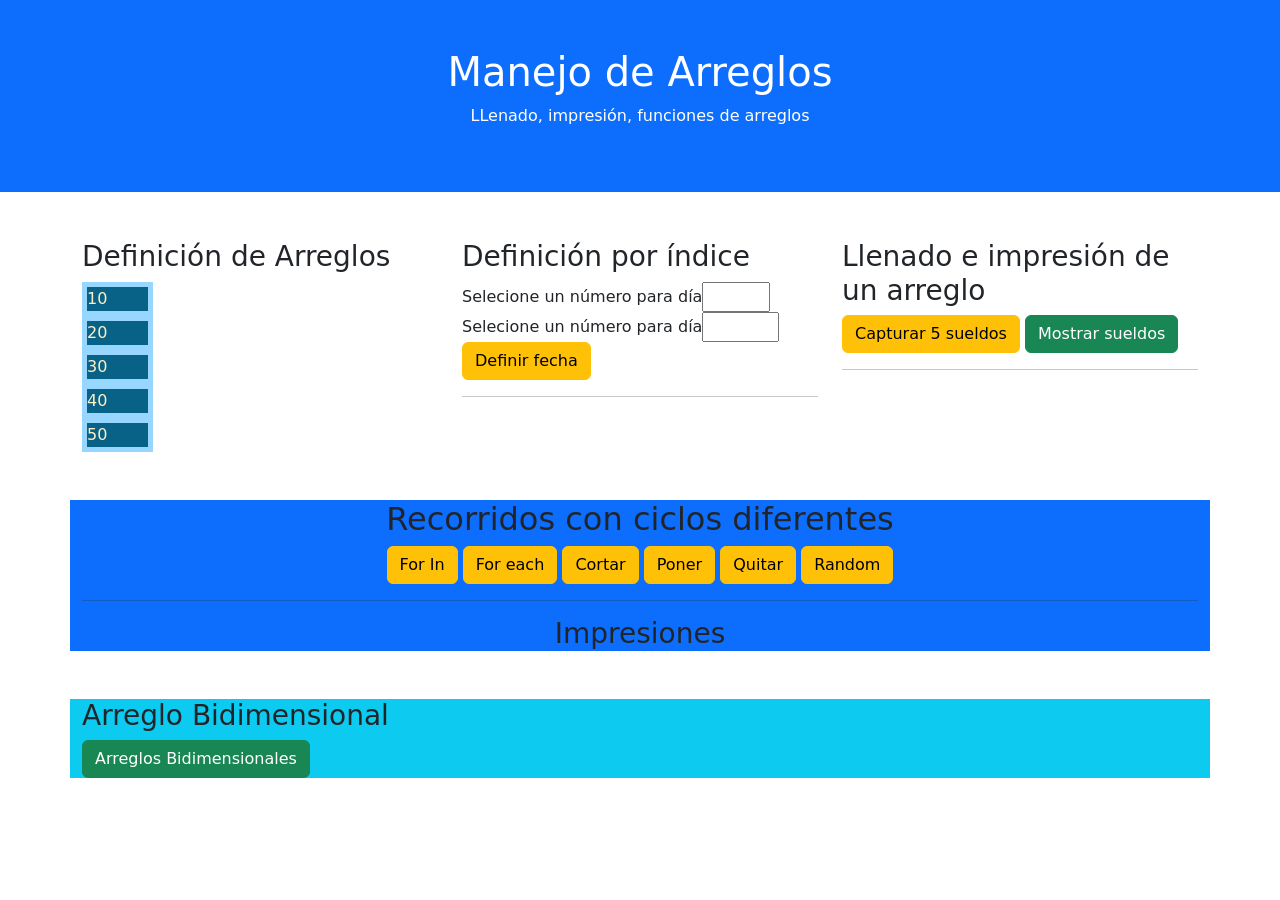
==== index.html @ 81dcd423 "Primer commit" ====
<!DOCTYPE html>
<html lang="en">
<head>
    <meta charset="UTF-8">
    <meta http-equiv="X-UA-Compatible" content="IE=edge">
    <meta name="viewport" content="width=device-width, initial-scale=1.0">
    <link href="https://cdn.jsdelivr.net/npm/bootstrap@5.3.8/dist/css/bootstrap.min.css" rel="stylesheet">
    <script src="https://cdn.jsdelivr.net/npm/bootstrap@5.3.8/dist/js/bootstrap.bundle.min.js"></script>
    <title>Arreglos con JS</title>
</head>
<body>
    <header class="container-fluid p-5 bg-primary text-white text-center">
        <h1>Manejo de Arreglos</h1>
        <p>LLenado, impresión, funciones de arreglos</p> 
    </header>
    <section class="container mt-5">
        <div class="row">
          <article class="col-sm-4 auto-mx">
            <h3>Definición de Arreglos</h3>
            <article id="imprimir"></article>
          </article>
          <article class="col-sm-4">
            <h3>Definición por índice </h3>
            <article id="fecha">
                <form action="#">
                    <label>Selecione un número para día</label><input type="number" min="1" max="7" id="dia"><br>
                    <label>Selecione un número para día</label><input type="number" min="1" max="12" id="m"><br>
                    <button class="btn btn-warning" onclick="fechas()">Definir fecha</button>
                </form>
            </article>
            <hr>
            <p id="impdias"></p>
            <p id="impmes"></p>
          </article>
          <article class="col-sm-4">
            <h3>Llenado e impresión de un arreglo</h3>        
            <button class="btn btn-warning" onclick="cargar()">Capturar 5 sueldos</button>
            <button class="btn btn-success" onclick="mostrar()">Mostrar sueldos</button>
            <hr>
            <p id="sueldos"></p>
          </article>
        </div>
    </section>
    <section class="container mt-5 bg-primary">
        <h2 class="text-center">Recorridos con ciclos diferentes</h2>
        <article class="text-center">
            <button class="btn btn-warning" onclick="recorridoForin()">For In</button>
            <button class="btn btn-warning" onclick="imprimir()">For each</button>
            <button class="btn btn-warning" onclick="cortar()">Cortar</button>
            <button class="btn btn-warning" onclick="poner()">Poner</button>
            <button class="btn btn-warning" onclick="quitar()">Quitar</button>
            <button class="btn btn-warning" onclick="arreglo_random()">Random</button>
            <hr>
            <article>
                <h3>Impresiones</h3>
                <article id="impForin"></article>
                <article id="impForeach"></article>
                <article id="impCompleto"></article>
                <article id="impCortado"></article>
                <article id="impVerduras"></article>
                <article id="impRandom"></article>
            </article>
        </article>
   </section>
   <section class="container mt-5 bg-info">
        <article>
            <h3>Arreglo Bidimensional</h3>
            <button class="btn btn-success" onclick="bidimensional_definicion()">Arreglos Bidimensionales</button>
            <article id="impBidimensional"></article>
        </article>
    </section>
    <script src="js/arreglos.js"></script>
</body>
</html>
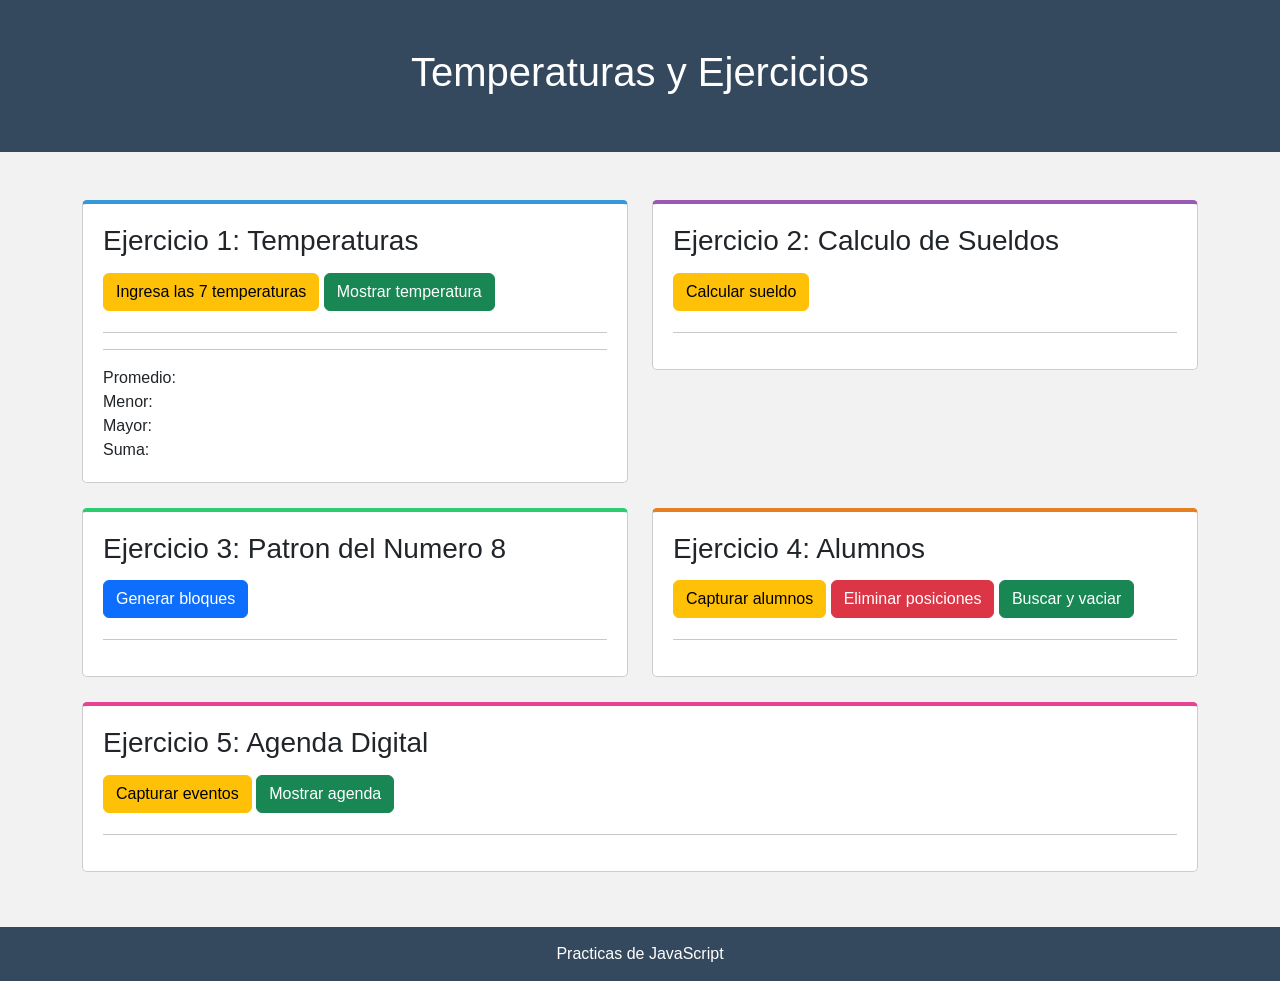
==== commit da0c89fc: "Publicar pagina de temperaturas" ====
--- a/index.html
+++ b/index.html
@@ -1,74 +1,129 @@
 <!DOCTYPE html>
-<html lang="en">
+<html lang="es">
 <head>
     <meta charset="UTF-8">
-    <meta http-equiv="X-UA-Compatible" content="IE=edge">
     <meta name="viewport" content="width=device-width, initial-scale=1.0">
+
     <link href="https://cdn.jsdelivr.net/npm/bootstrap@5.3.8/dist/css/bootstrap.min.css" rel="stylesheet">
-    <script src="https://cdn.jsdelivr.net/npm/bootstrap@5.3.8/dist/js/bootstrap.bundle.min.js"></script>
-    <title>Arreglos con JS</title>
+    <link rel="stylesheet" href="estilos.css">
+
+    <title>Mis Ejercicios JavaScript</title>
 </head>
 <body>
-    <header class="container-fluid p-5 bg-primary text-white text-center">
-        <h1>Manejo de Arreglos</h1>
-        <p>LLenado, impresión, funciones de arreglos</p> 
+
+    <header class="container-fluid p-5 text-center">
+        <h1>Temperaturas y Ejercicios</h1>
     </header>
-    <section class="container mt-5">
+
+    <main class="container mt-5">
         <div class="row">
-          <article class="col-sm-4 auto-mx">
-            <h3>Definición de Arreglos</h3>
-            <article id="imprimir"></article>
-          </article>
-          <article class="col-sm-4">
-            <h3>Definición por índice </h3>
-            <article id="fecha">
-                <form action="#">
-                    <label>Selecione un número para día</label><input type="number" min="1" max="7" id="dia"><br>
-                    <label>Selecione un número para día</label><input type="number" min="1" max="12" id="m"><br>
-                    <button class="btn btn-warning" onclick="fechas()">Definir fecha</button>
-                </form>
-            </article>
-            <hr>
-            <p id="impdias"></p>
-            <p id="impmes"></p>
-          </article>
-          <article class="col-sm-4">
-            <h3>Llenado e impresión de un arreglo</h3>        
-            <button class="btn btn-warning" onclick="cargar()">Capturar 5 sueldos</button>
-            <button class="btn btn-success" onclick="mostrar()">Mostrar sueldos</button>
-            <hr>
-            <p id="sueldos"></p>
-          </article>
+
+            <!-- EJERCICIO 1 -->
+            <div class="col-md-6">
+                <section class="caja temperaturas">
+                    <h3>Ejercicio 1: Temperaturas</h3>
+
+                    <button class="btn btn-warning" onclick="cargar()">
+                        Ingresa las 7 temperaturas
+                    </button>
+
+                    <button class="btn btn-success" onclick="mostrar()">
+                        Mostrar temperatura
+                    </button>
+
+                    <hr>
+
+                    <div id="imprimir">
+                        <div id="lista-temp"></div>
+                        <hr>
+                        <div>Promedio: <span id="promedio"></span></div>
+                        <div>Menor: <span id="menor"></span></div>
+                        <div>Mayor: <span id="mayor"></span></div>
+                        <div>Suma: <span id="sumaMM"></span></div>
+                    </div>
+                </section>
+            </div>
+
+            <!-- EJERCICIO 2 -->
+            <div class="col-md-6">
+                <section class="caja sueldos">
+                    <h3>Ejercicio 2: Calculo de Sueldos</h3>
+
+                    <button class="btn btn-warning" onclick="ejercicio2Sueldo()">
+                        Calcular sueldo
+                    </button>
+
+                    <hr>
+
+                    <div id="impSueldos" class="resultado"></div>
+                </section>
+            </div>
+
+            <!-- EJERCICIO 3 -->
+            <div class="col-md-6">
+                <section class="caja patron">
+                    <h3>Ejercicio 3: Patron del Numero 8</h3>
+
+                    <button class="btn btn-primary" onclick="generarBloques()">
+                        Generar bloques
+                    </button>
+
+                    <hr>
+
+                    <div id="impBloques" class="resultado"></div>
+                </section>
+            </div>
+
+            <!-- EJERCICIO 4 -->
+            <div class="col-md-6">
+                <section class="caja alumnos">
+                    <h3>Ejercicio 4: Alumnos</h3>
+
+                    <button class="btn btn-warning" onclick="capturarAlumnos()">
+                        Capturar alumnos
+                    </button>
+
+                    <button class="btn btn-danger" onclick="cortarAlumnos()">
+                        Eliminar posiciones
+                    </button>
+
+                    <button class="btn btn-success" onclick="vaciarAlumno()">
+                        Buscar y vaciar
+                    </button>
+
+                    <hr>
+
+                    <div id="impAlumnos" class="resultado"></div>
+                </section>
+            </div>
+
+            <!-- EJERCICIO 5 -->
+            <div class="col-12">
+                <section class="caja agenda">
+                    <h3>Ejercicio 5: Agenda Digital</h3>
+
+                    <button class="btn btn-warning" onclick="capturarAgenda()">
+                        Capturar eventos
+                    </button>
+
+                    <button class="btn btn-success" onclick="mostrarAgenda()">
+                        Mostrar agenda
+                    </button>
+
+                    <hr>
+
+                    <div id="impAgenda" class="resultado"></div>
+                </section>
+            </div>
+
         </div>
-    </section>
-    <section class="container mt-5 bg-primary">
-        <h2 class="text-center">Recorridos con ciclos diferentes</h2>
-        <article class="text-center">
-            <button class="btn btn-warning" onclick="recorridoForin()">For In</button>
-            <button class="btn btn-warning" onclick="imprimir()">For each</button>
-            <button class="btn btn-warning" onclick="cortar()">Cortar</button>
-            <button class="btn btn-warning" onclick="poner()">Poner</button>
-            <button class="btn btn-warning" onclick="quitar()">Quitar</button>
-            <button class="btn btn-warning" onclick="arreglo_random()">Random</button>
-            <hr>
-            <article>
-                <h3>Impresiones</h3>
-                <article id="impForin"></article>
-                <article id="impForeach"></article>
-                <article id="impCompleto"></article>
-                <article id="impCortado"></article>
-                <article id="impVerduras"></article>
-                <article id="impRandom"></article>
-            </article>
-        </article>
-   </section>
-   <section class="container mt-5 bg-info">
-        <article>
-            <h3>Arreglo Bidimensional</h3>
-            <button class="btn btn-success" onclick="bidimensional_definicion()">Arreglos Bidimensionales</button>
-            <article id="impBidimensional"></article>
-        </article>
-    </section>
-    <script src="js/arreglos.js"></script>
+    </main>
+
+    <footer>
+        Practicas de JavaScript
+    </footer>
+
+    <script src="temperatura.js"></script>
+
 </body>
-</html>
+</html>
--- a/estilos.css
+++ b/estilos.css
@@ -0,0 +1,62 @@
+body {
+    background-color: #f2f2f2;
+    font-family: Arial, sans-serif;
+}
+
+header {
+    background-color: #34495e;
+    color: white;
+}
+
+.caja {
+    background-color: white;
+    padding: 20px;
+    margin-bottom: 25px;
+    border: 1px solid #ccc;
+    border-radius: 5px;
+}
+
+.caja h3 {
+    margin-bottom: 15px;
+}
+
+.temperaturas {
+    border-top: 4px solid #3498db;
+}
+
+.sueldos {
+    border-top: 4px solid #9b59b6;
+}
+
+.patron {
+    border-top: 4px solid #2ecc71;
+}
+
+.alumnos {
+    border-top: 4px solid #e67e22;
+}
+
+.agenda {
+    border-top: 4px solid #e84393;
+}
+
+.resultado {
+    margin-top: 15px;
+    overflow-x: auto;
+}
+
+button {
+    margin-bottom: 5px;
+}
+
+table {
+    width: 100%;
+}
+
+footer {
+    background-color: #34495e;
+    color: white;
+    text-align: center;
+    padding: 15px;
+    margin-top: 30px;
+}
